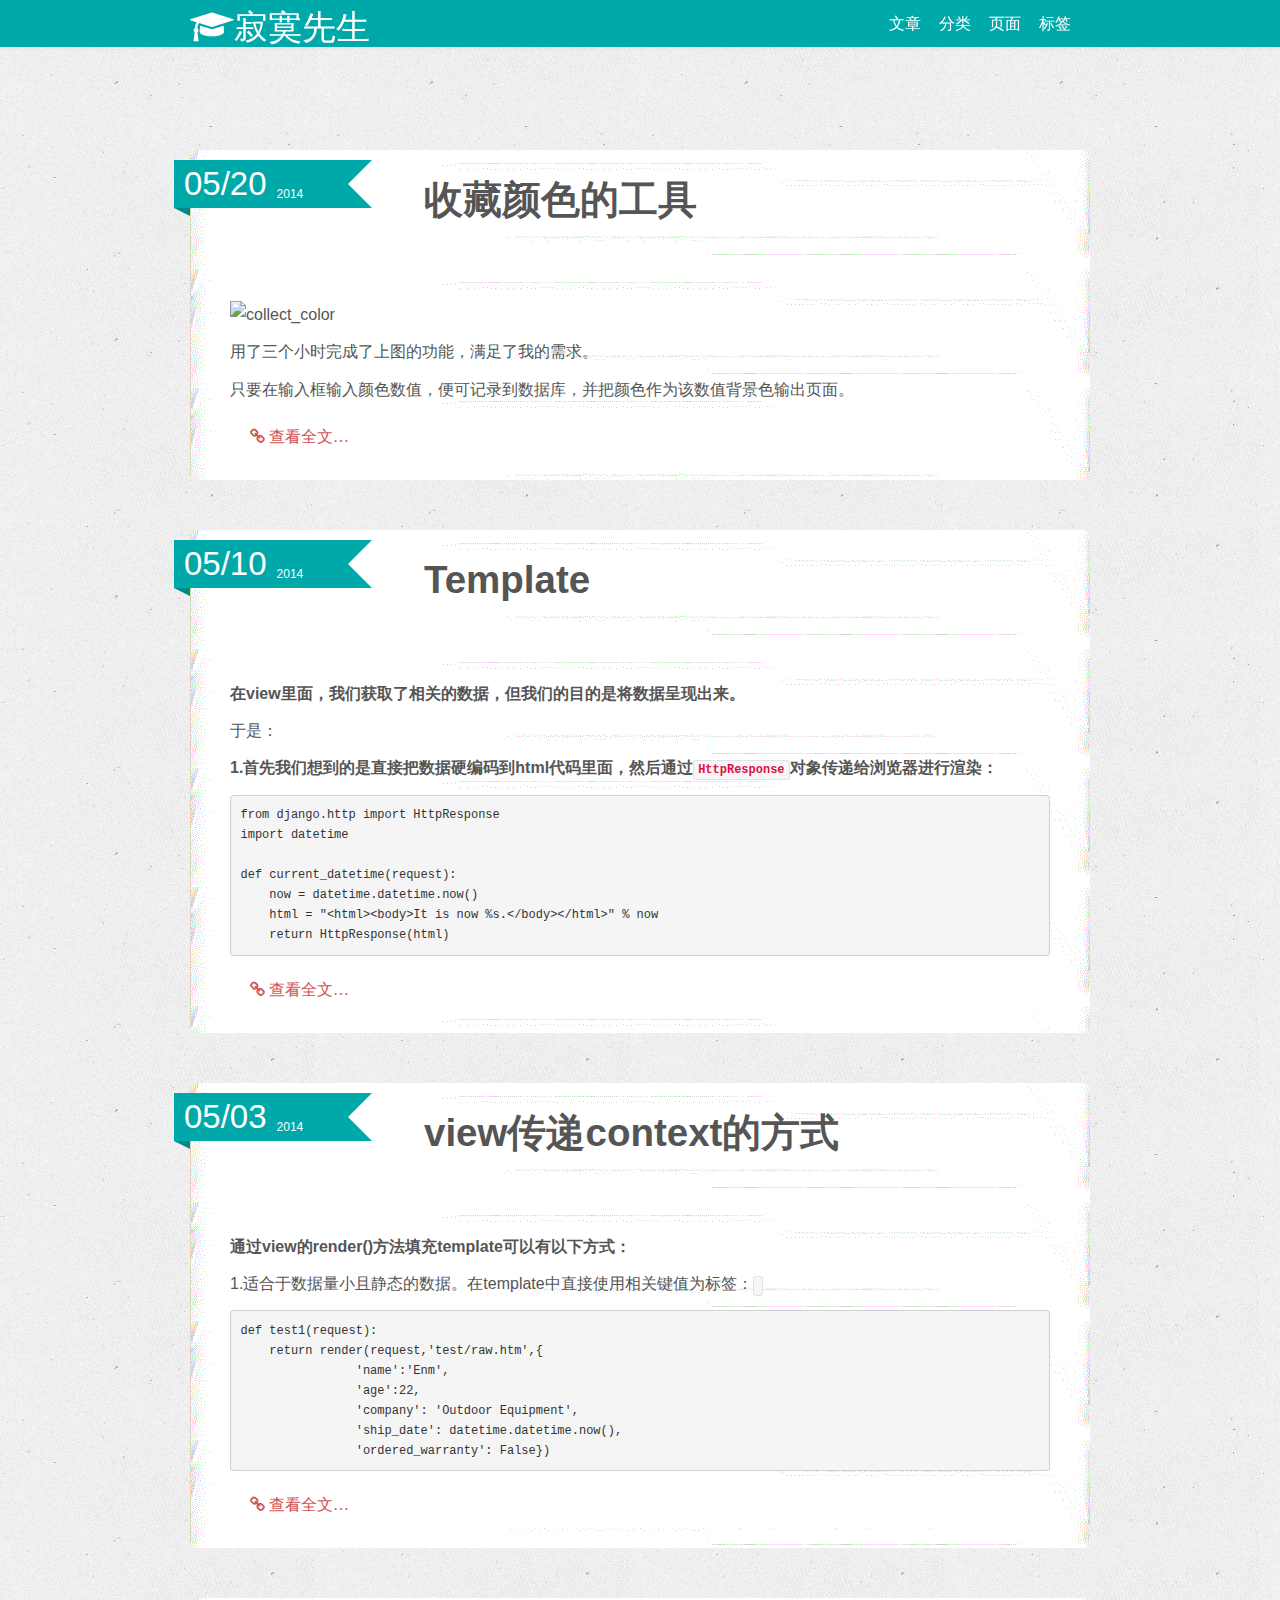
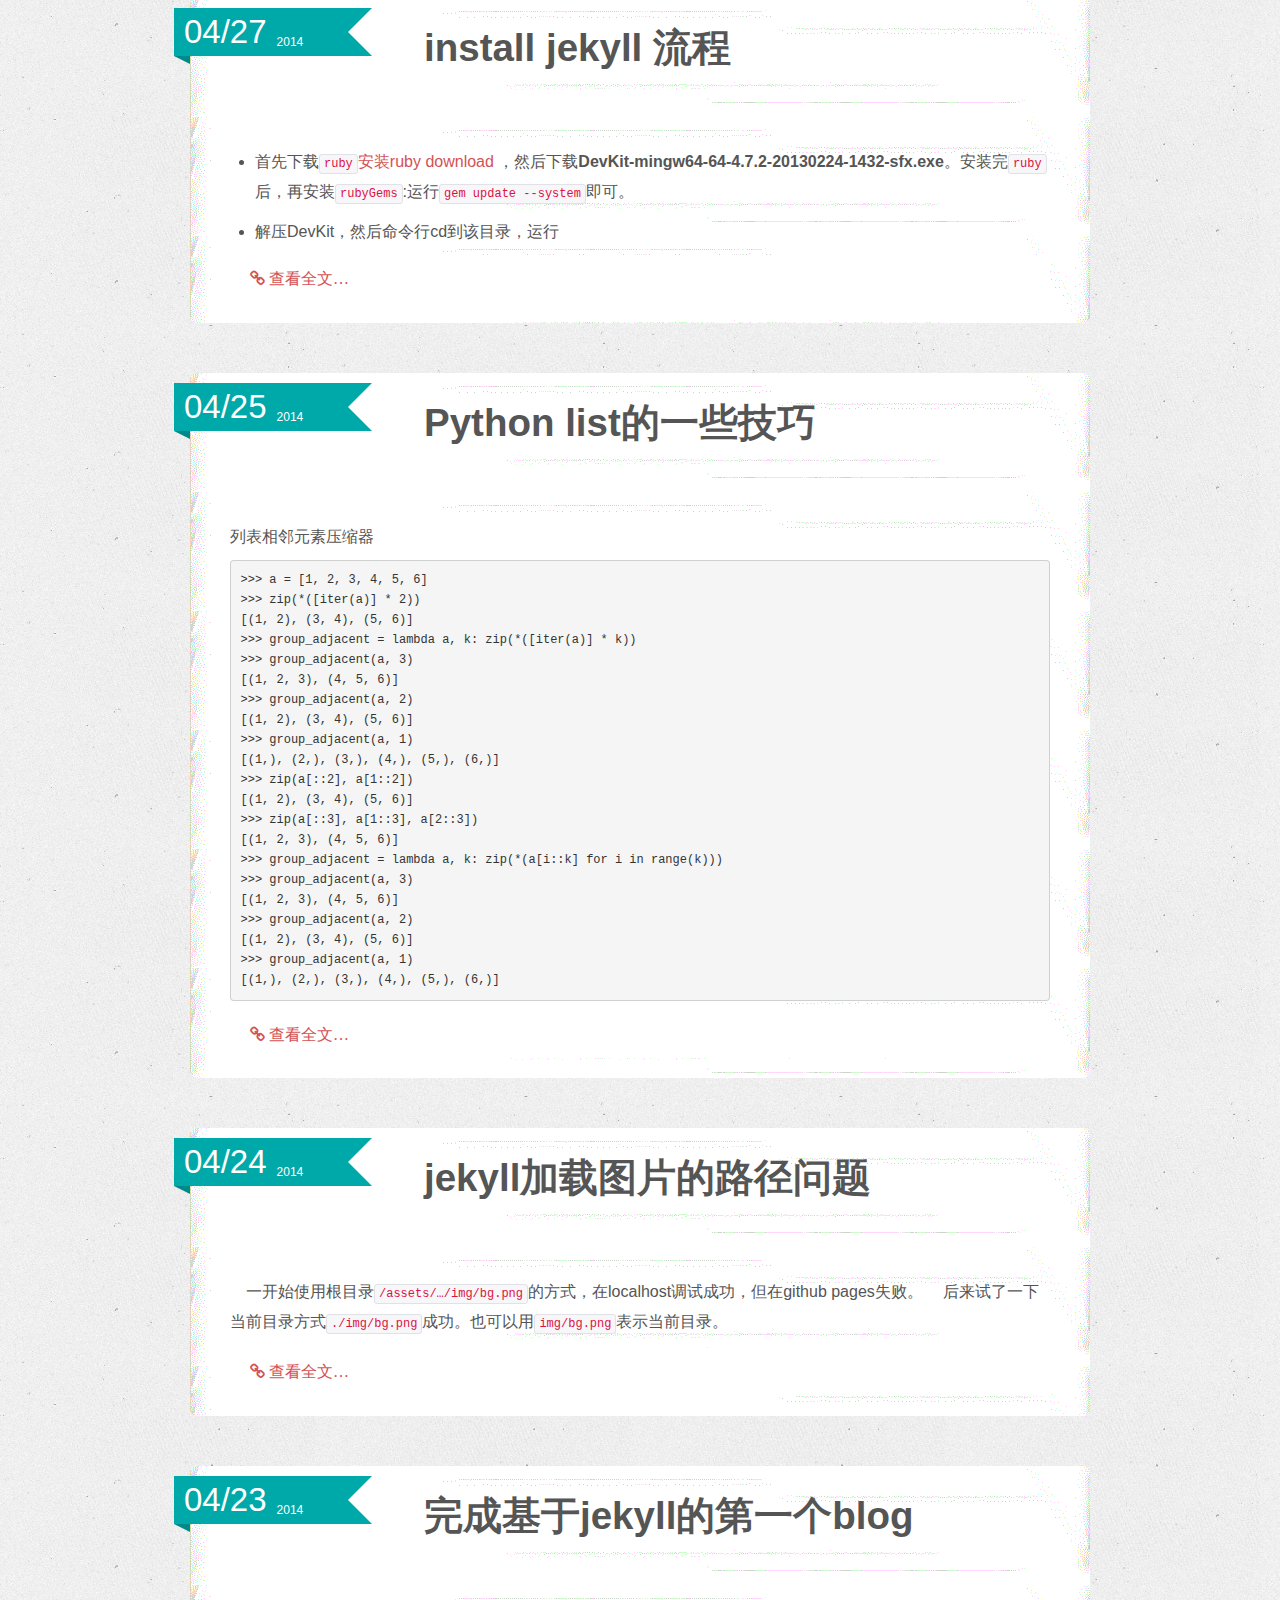
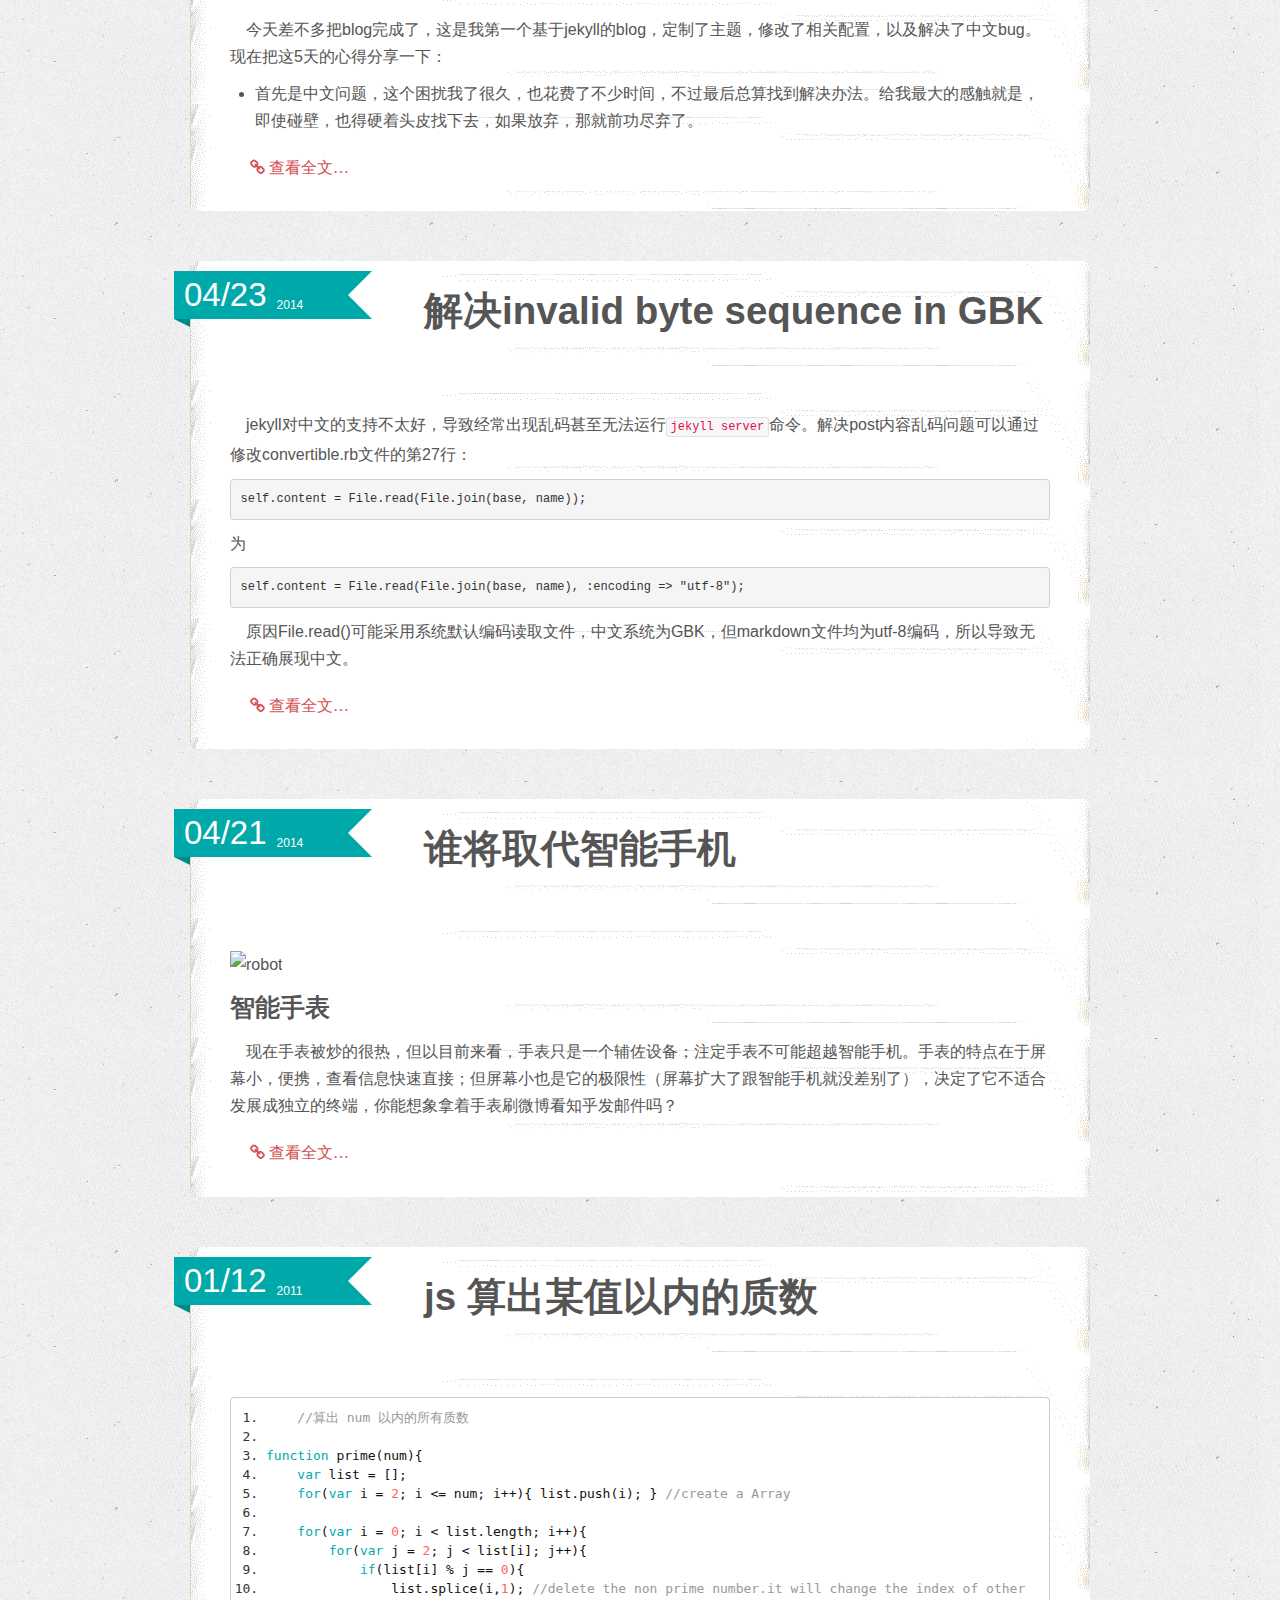
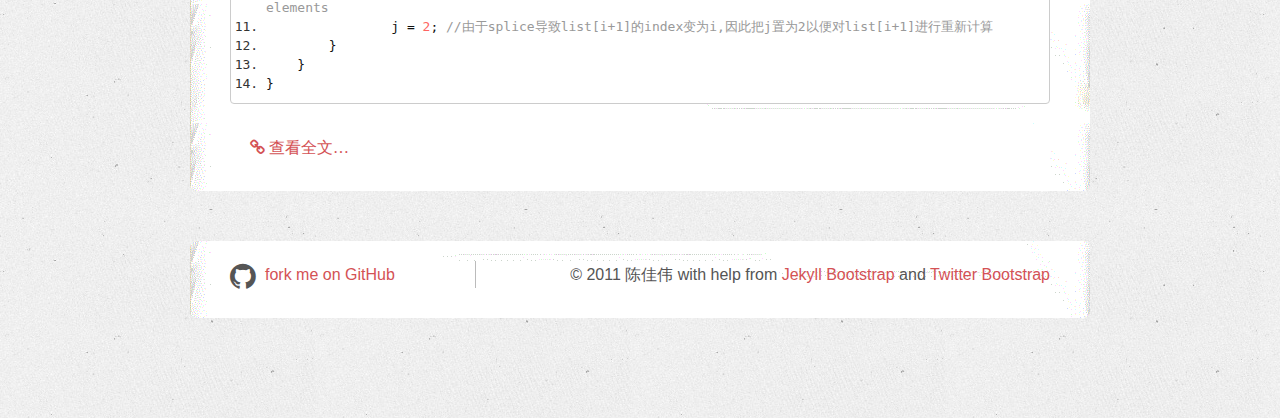
==== index.html @ 769a8546 "2" ====
<!DOCTYPE html>
<html lang="en">
  <head>
    <meta charset="utf-8">
    <title>寂寞先生</title>
    
    <meta name="author" content="陈佳伟">

    <!-- Enable responsive viewport -->
    <meta name="viewport" content="width=device-width, initial-scale=1.0">

    <!-- Le HTML5 shim, for IE6-8 support of HTML elements -->
    <!--[if lt IE 9]>
      <script src="http://html5shim.googlecode.com/svn/trunk/html5.js"></script>
    <![endif]-->

    <!-- Le styles -->
    <link href="/assets/themes/twitter/bootstrap/css/bootstrap.2.2.2.min.css" rel="stylesheet">
    <link href="/assets/themes/twitter/css/style.css?body=1" rel="stylesheet" type="text/css" media="all">
    <link href="/assets/themes/twitter/css/prettify.css" rel="stylesheet" type="text/css">
    <script src="/assets/themes/twitter/js/prettify.js"></script>
    <!-- Le fav and touch icons -->
  <!-- Update these with your own images
    <link rel="shortcut icon" href="images/favicon.ico">
    <link rel="apple-touch-icon" href="images/apple-touch-icon.png">
    <link rel="apple-touch-icon" sizes="72x72" href="images/apple-touch-icon-72x72.png">
    <link rel="apple-touch-icon" sizes="114x114" href="images/apple-touch-icon-114x114.png">
  -->

    <!-- atom & rss feed -->
    <link href="/atom.xml" type="application/atom+xml" rel="alternate" title="Sitewide ATOM Feed">
    <link href="/rss.xml" type="application/rss+xml" rel="alternate" title="Sitewide RSS Feed">
    
<!--    font-awesome-->
<link href="//netdna.bootstrapcdn.com/font-awesome/4.1.0/css/font-awesome.min.css" rel="stylesheet">
  
  </head>

  <body onload="prettyPrint()">
    <div class="navbar">
      <div class="navbar-inner">
       <div class="nav-narrow">
          <a class="brand" href="/"><span class="fa fa-mortar-board (alias)">寂寞先生</span></a>
          <ul class="nav">
            
            
            


  
    
      
      	
      	<li><a href="/archive.html">文章</a></li>
      	
      
    
  
    
      
    
  
    
      
      	
      	<li><a href="/categories.html">分类</a></li>
      	
      
    
  
    
      
    
  
    
      
      	
      	<li><a href="/pages.html">页面</a></li>
      	
      
    
  
    
      
    
  
    
      
    
  
    
      
      	
      	<li><a href="/tags.html">标签</a></li>
      	
      
    
  



          </ul>
        </div>
      </div>
    </div>

    <div class="container-narrow">

      <div class="content">
        
<!--
<div class="page-header">
  <h1>寂寞先生  <small>这，是一个寂寞的世界……</small></h1>
</div>
-->

<div class="row-fluid">
  <div class="span12">
    

<div class = "card">
        <div  class = "date_label">
            <div class="day_month">
                05/20
                </div>
                <div class="year">
                2014
                </div>
            </div> 
        <h1>收藏颜色的工具</h1>

<hr />

<p><img src="http://enml.github.io/blog/image/collect_color.jpg" alt="collect_color" /></p>

<p>用了三个小时完成了上图的功能，满足了我的需求。</p>

<p>只要在输入框输入颜色数值，便可记录到数据库，并把颜色作为该数值背景色输出页面。</p>


    <div class = "read_more">
        <a class="fa fa-link" href="/2014/05/20/collect_color">  查看全文&hellip;</a>
    </div>
    
</div>




<div class = "card">
        <div  class = "date_label">
            <div class="day_month">
                05/10
                </div>
                <div class="year">
                2014
                </div>
            </div> 
        <h1>Template</h1>

<hr />

<p><strong>在view里面，我们获取了相关的数据，但我们的目的是将数据呈现出来。</strong></p>

<p>于是：</p>

<p><strong>1.首先我们想到的是直接把数据硬编码到html代码里面，然后通过<code>HttpResponse</code>对象传递给浏览器进行渲染：</strong></p>

<pre><code>from django.http import HttpResponse
import datetime

def current_datetime(request):
    now = datetime.datetime.now()
    html = "&lt;html&gt;&lt;body&gt;It is now %s.&lt;/body&gt;&lt;/html&gt;" % now
    return HttpResponse(html)
</code></pre>


    <div class = "read_more">
        <a class="fa fa-link" href="/2014/05/10/template">  查看全文&hellip;</a>
    </div>
    
</div>




<div class = "card">
        <div  class = "date_label">
            <div class="day_month">
                05/03
                </div>
                <div class="year">
                2014
                </div>
            </div> 
        <h1>view传递context的方式</h1>

<hr />

<p><strong> 通过view的render()方法填充template可以有以下方式：</strong></p>

<p>1.适合于数据量小且静态的数据。在template中直接使用相关键值为标签：
<code></code></p>

<pre><code>def test1(request):
    return render(request,'test/raw.htm',{
                'name':'Enm',
                'age':22,
                'company': 'Outdoor Equipment',
                'ship_date': datetime.datetime.now(),
                'ordered_warranty': False})
</code></pre>


    <div class = "read_more">
        <a class="fa fa-link" href="/2014/05/03/view_render">  查看全文&hellip;</a>
    </div>
    
</div>




<div class = "card">
        <div  class = "date_label">
            <div class="day_month">
                04/27
                </div>
                <div class="year">
                2014
                </div>
            </div> 
        <h1>install jekyll 流程</h1>

<hr />

<ul>
<li><p>首先下载<code>ruby</code><a href="http://rubyinstaller.org/downloads/">安装ruby download</a> ，然后下载<strong>DevKit-mingw64-64-4.7.2-20130224-1432-sfx.exe</strong>。安装完<code>ruby</code>后，再安装<code>rubyGems</code>:运行<code>gem update --system</code>即可。</p></li>
<li><p>解压DevKit，然后命令行cd到该目录，运行</p></li>
</ul>



    <div class = "read_more">
        <a class="fa fa-link" href="/2014/04/27/install-jekyll">  查看全文&hellip;</a>
    </div>
    
</div>




<div class = "card">
        <div  class = "date_label">
            <div class="day_month">
                04/25
                </div>
                <div class="year">
                2014
                </div>
            </div> 
        <h1>Python list的一些技巧</h1>

<hr />

<p>列表相邻元素压缩器</p>

<pre><code>&gt;&gt;&gt; a = [1, 2, 3, 4, 5, 6]
&gt;&gt;&gt; zip(*([iter(a)] * 2))
[(1, 2), (3, 4), (5, 6)]
&gt;&gt;&gt; group_adjacent = lambda a, k: zip(*([iter(a)] * k))
&gt;&gt;&gt; group_adjacent(a, 3)
[(1, 2, 3), (4, 5, 6)]
&gt;&gt;&gt; group_adjacent(a, 2)
[(1, 2), (3, 4), (5, 6)]
&gt;&gt;&gt; group_adjacent(a, 1)
[(1,), (2,), (3,), (4,), (5,), (6,)]
&gt;&gt;&gt; zip(a[::2], a[1::2])
[(1, 2), (3, 4), (5, 6)]
&gt;&gt;&gt; zip(a[::3], a[1::3], a[2::3])
[(1, 2, 3), (4, 5, 6)]
&gt;&gt;&gt; group_adjacent = lambda a, k: zip(*(a[i::k] for i in range(k)))
&gt;&gt;&gt; group_adjacent(a, 3)
[(1, 2, 3), (4, 5, 6)]
&gt;&gt;&gt; group_adjacent(a, 2)
[(1, 2), (3, 4), (5, 6)]
&gt;&gt;&gt; group_adjacent(a, 1)
[(1,), (2,), (3,), (4,), (5,), (6,)]
</code></pre>


    <div class = "read_more">
        <a class="fa fa-link" href="/2014/04/25/python-code">  查看全文&hellip;</a>
    </div>
    
</div>




<div class = "card">
        <div  class = "date_label">
            <div class="day_month">
                04/24
                </div>
                <div class="year">
                2014
                </div>
            </div> 
        <h1>jekyll加载图片的路径问题</h1>

<hr />

<p>　一开始使用根目录<code>/assets/…/img/bg.png</code>的方式，在localhost调试成功，但在github pages失败。
　后来试了一下当前目录方式<code>./img/bg.png</code>成功。也可以用<code>img/bg.png</code>表示当前目录。</p>


    <div class = "read_more">
        <a class="fa fa-link" href="/2014/04/24/directory">  查看全文&hellip;</a>
    </div>
    
</div>




<div class = "card">
        <div  class = "date_label">
            <div class="day_month">
                04/23
                </div>
                <div class="year">
                2014
                </div>
            </div> 
        <h1>完成基于jekyll的第一个blog</h1>

<hr />

<p>　今天差不多把blog完成了，这是我第一个基于jekyll的blog，定制了主题，修改了相关配置，以及解决了中文bug。现在把这5天的心得分享一下：</p>

<ul>
<li>首先是中文问题，这个困扰我了很久，也花费了不少时间，不过最后总算找到解决办法。给我最大的感触就是，即使碰壁，也得硬着头皮找下去，如果放弃，那就前功尽弃了。</li>
</ul>



    <div class = "read_more">
        <a class="fa fa-link" href="/2014/04/23/finish-jekyll">  查看全文&hellip;</a>
    </div>
    
</div>




<div class = "card">
        <div  class = "date_label">
            <div class="day_month">
                04/23
                </div>
                <div class="year">
                2014
                </div>
            </div> 
        <h1>解决invalid byte sequence in GBK</h1>

<hr />

<p>　jekyll对中文的支持不太好，导致经常出现乱码甚至无法运行<code>jekyll server</code>命令。解决post内容乱码问题可以通过修改convertible.rb文件的第27行：</p>

<pre><code>self.content = File.read(File.join(base, name));
</code></pre>

<p>为</p>

<pre><code>self.content = File.read(File.join(base, name), :encoding =&gt; "utf-8");
</code></pre>

<p>　原因File.read()可能采用系统默认编码读取文件，中文系统为GBK，但markdown文件均为utf-8编码，所以导致无法正确展现中文。</p>


    <div class = "read_more">
        <a class="fa fa-link" href="/2014/04/23/chinese-messy-code">  查看全文&hellip;</a>
    </div>
    
</div>




<div class = "card">
        <div  class = "date_label">
            <div class="day_month">
                04/21
                </div>
                <div class="year">
                2014
                </div>
            </div> 
        <h1>谁将取代智能手机</h1>

<hr />

<p><img src="http://www.wccbr.com/wp-content/uploads/2013/03/Robot_Wallpaper_1.jpg" alt="robot" /></p>

<h3><strong>智能手表</strong></h3>

<p>　现在手表被炒的很热，但以目前来看，手表只是一个辅佐设备；注定手表不可能超越智能手机。手表的特点在于屏幕小，便携，查看信息快速直接；但屏幕小也是它的极限性（屏幕扩大了跟智能手机就没差别了），决定了它不适合发展成独立的终端，你能想象拿着手表刷微博看知乎发邮件吗？</p>


    <div class = "read_more">
        <a class="fa fa-link" href="/2014/04/21/future">  查看全文&hellip;</a>
    </div>
    
</div>




<div class = "card">
        <div  class = "date_label">
            <div class="day_month">
                01/12
                </div>
                <div class="year">
                2011
                </div>
            </div> 
        <h1>js 算出某值以内的质数</h1>

<hr />

<pre class="prettyprint linenums">
    //算出 num 以内的所有质数
 
function prime(num){
    var list = [];
    for(var i = 2; i <= num; i++){ list.push(i); } //create a Array
    
    for(var i = 0; i < list.length; i++){
        for(var j = 2; j < list[i]; j++){
            if(list[i] % j == 0){
                list.splice(i,1); //delete the non prime number.it will change the index of other elements
                j = 2; //由于splice导致list[i+1]的index变为i,因此把j置为2以便对list[i+1]进行重新计算
        }
    }
}
</pre>


    <div class = "read_more">
        <a class="fa fa-link" href="/2011/01/12/prime">  查看全文&hellip;</a>
    </div>
    
</div>




  </div>
</div>


      </div>
      
      <footer class="card clearfix">
        <span style="font-size:30px;"class="fa fa-github pull-left"></span><a href="https://github.com/enml/blog" style="display:inline-block;padding-right:80px;border-right:1px solid #bbb">fork me on GitHub</a>
        <p class="pull-right">&copy; 2011 陈佳伟
          with help from <a href="http://jekyllbootstrap.com" target="_blank" title="The Definitive Jekyll Blogging Framework">Jekyll Bootstrap</a>
          and <a href="http://twitter.github.com/bootstrap/" target="_blank">Twitter Bootstrap</a>
        </p>
        
      </footer>

    </div>

    
  </body>
</html>
---- assets/themes/twitter/css/style.css ----
body{ background: url("img/body_bg.png") repeat;}

.fa.fa-arrow-circle-right{
    margin-right: 15px;
}
 
/*navbar bgcolor -- float*/
.navbar .navbar-inner{ 
  background-color: #00a9a9;
  }

.navbar .nav {  
  float: right; }



/*page container -- card style -- */
.nav-narrow{  
  margin: 0 auto;
  max-width: 900px;}



.card { 
  max-width: 900px;
  background: url("img/card_bg.jpg") rgba(255,255,255,0.6) repeat center top; 
  }

.container-narrow > hr { 
  margin: 30px 0; }

.read_more {
  padding: 10px 20px;

  background-color: #fff;
}


/* posts index */

.post > h3.title { 
  position: relative;
  padding-top: 10px; }

.post > h3.title span.date {  
  position: absolute;
  right: 0;
  font-size: 0.9em; }

.post > .more { 
  margin: 10px 0;
  text-align: left; }

/* post-full*/
.post-full .date { 
  margin-bottom: 20px;
  font-weight: bold; }

/* tag_box */
.tag_box { 
  list-style: none;
  margin: 0;
  overflow: hidden; }

.tag_box li {
  line-height: 28px; }

.tag_box li i {
  opacity: 0.9; }

.tag_box.inline li { 
  float: left; }

.tag_box a {
  padding: 3px 6px;
  margin: 2px;
  background: rgb(0,173,207);
  color: #fff;
  border-radius: 5px;
  text-decoration: none;
                 }

.tag_box a span {
  vertical-align: super;
  font-size: 0.8em; }

.tag_box a:hover {
  background-color: #e5e5e5; }

.tag_box a.active {
  background: #57A957;
  border: 1px solid #4c964d;
  color: #FFF; }



.hat_title{
/*    margin: -20px -40px 20px;*/
    padding: 30px 0 20px 0;
/*    background-color: rgb(229, 229, 229);*/
/*    color: rgb(0,173,207);*/
    font-size: 58px;
    font-weight: 100;
}
.post_list{
    margin-left: 60px;
}
---- assets/themes/twitter/css/prettify.css ----
/* Hemisu Light */
/* Original theme - http://noahfrederick.com/vim-color-scheme-hemisu/ */
.prettyprint {
  background: white;
  font-family: Menlo, 'Bitstream Vera Sans Mono', 'DejaVu Sans Mono', Monaco, Consolas, monospace;
  font-size: 13px;
  line-height: 1.5 !important;
  border: 1px solid #ccc;
  padding: 10px;
}

.pln {
  color: #111111;
}

@media screen {
  .str {
    color: #739200;
  }

  .kwd {
    color: #00a9a9;
  }

  .com {
    color: #999999;
  }

  .typ {
    color: #ff0055;
  }

  .lit {
    color: rgb(254,100,98);
  }

  .pun {
    color: #111111;
  }

  .opn {
    color: #111111;
  }

  .clo {
    color: #111111;
  }

  .tag {
    color: #111111;
  }

  .atn {
    color: #739200;
  }

  .atv {
    color: #ff0055;
  }

  .dec {
    color: #111111;
  }

  .var {
    color: #111111;
  }

  .fun {
    color: #538192;
  }
}
@media print, projection {
  .str {
    color: #006600;
  }

  .kwd {
    color: #006;
    font-weight: bold;
  }

  .com {
    color: #600;
    font-style: italic;
  }

  .typ {
    color: #404;
    font-weight: bold;
  }

  .lit {
    color: #004444;
  }

  .pun, .opn, .clo {
    color: #444400;
  }

  .tag {
    color: #006;
    font-weight: bold;
  }

  .atn {
    color: #440044;
  }

  .atv {
    color: #006600;
  }
}
/* Specify class=linenums on a pre to get line numbering */
ol.linenums {
  margin-top: 0;
  margin-bottom: 0;
}

/* IE indents via margin-left */
li.L0,
li.L1,
li.L2,
li.L3,
li.L4,
li.L5,
li.L6,
li.L7,
li.L8,
li.L9 {
  /* */
}

/* Alternate shading for lines */
li.L1,
li.L3,
li.L5,
li.L7,
li.L9 {
  /* */
}

.prettyprint li{
    line-height: 19px;
}
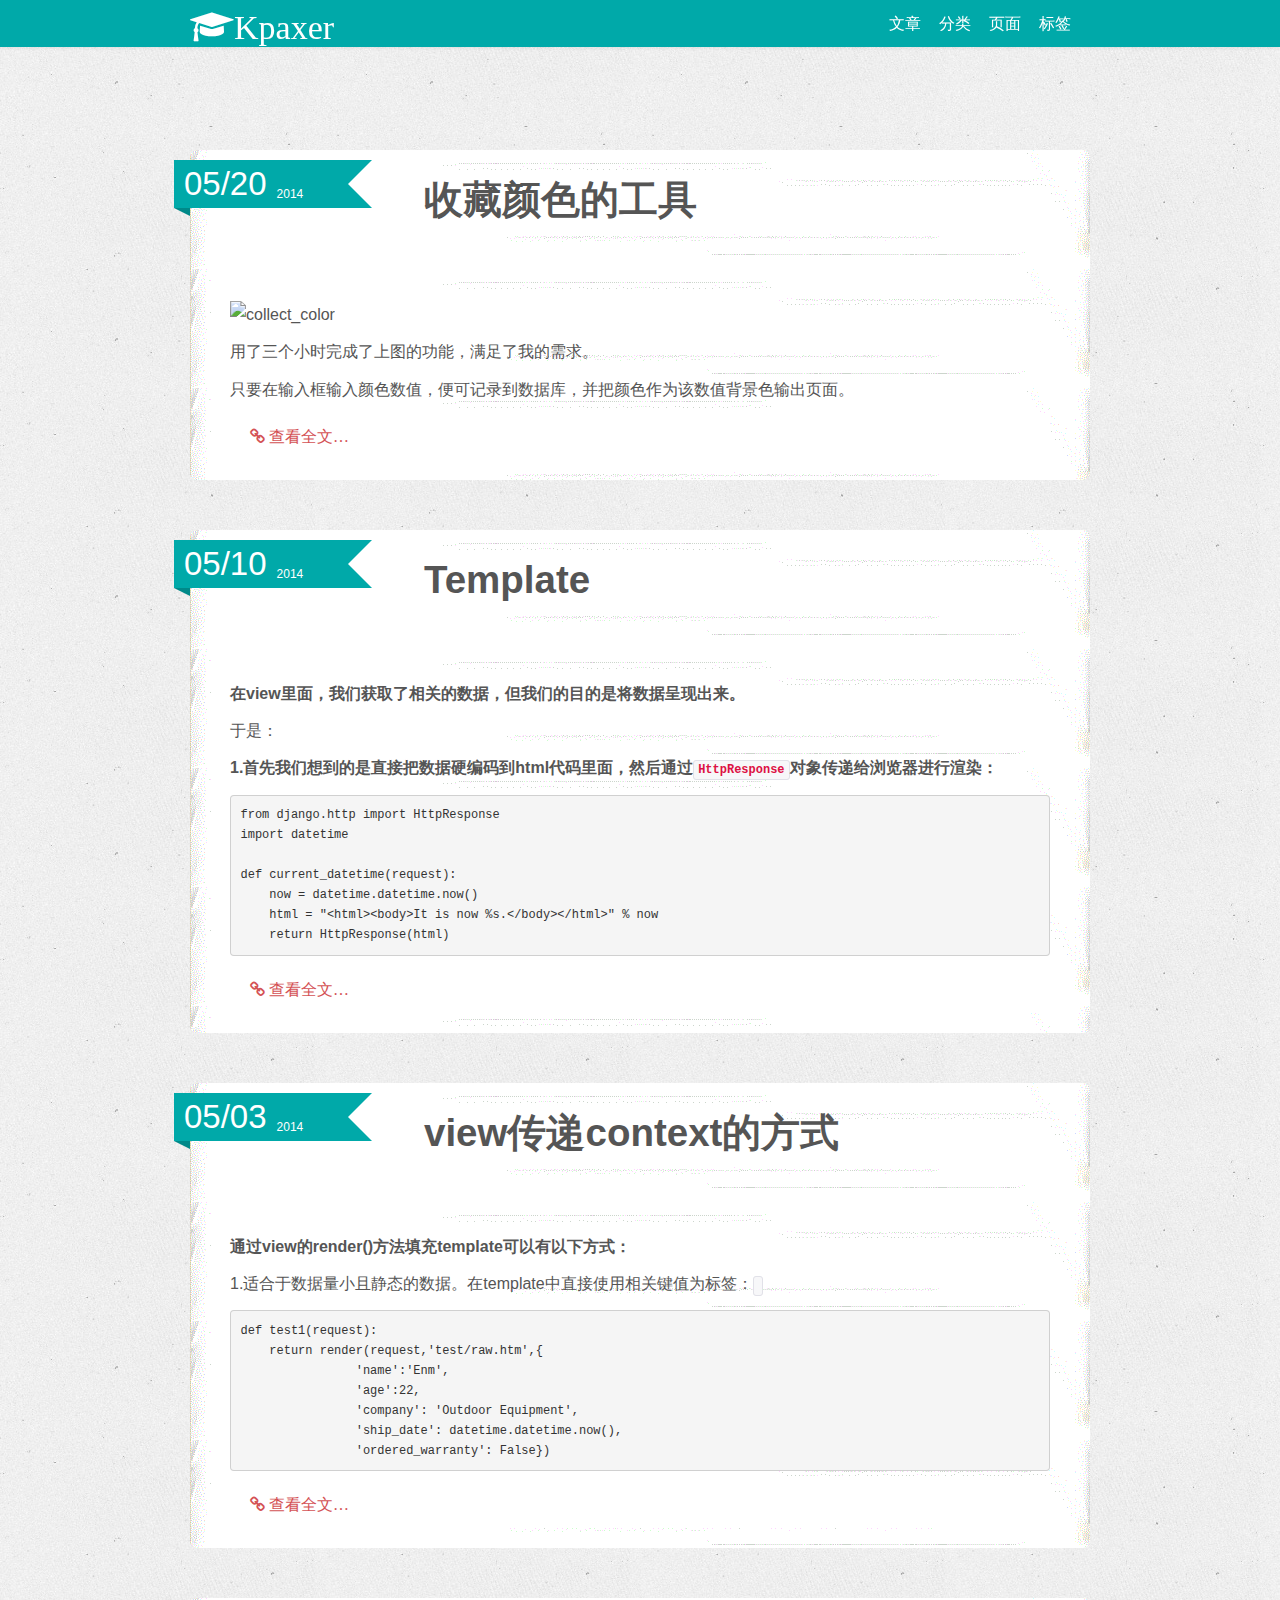
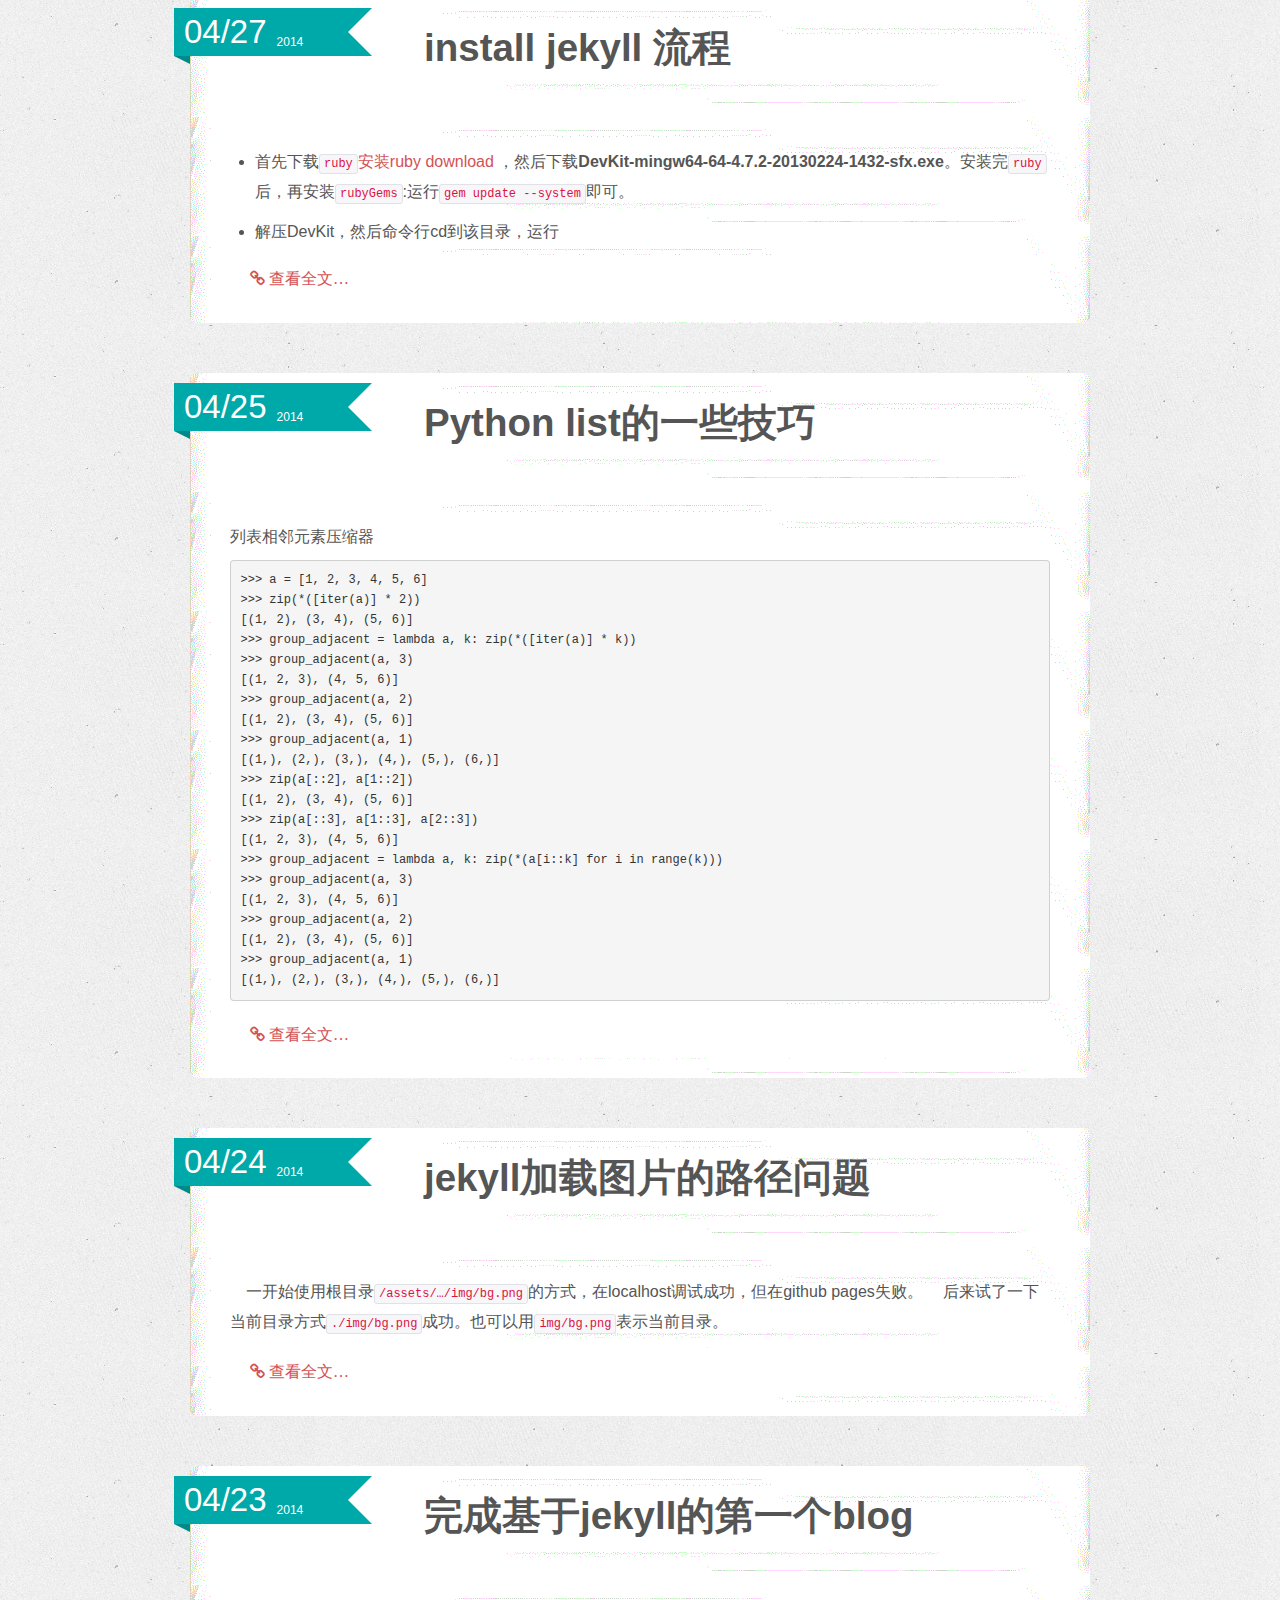
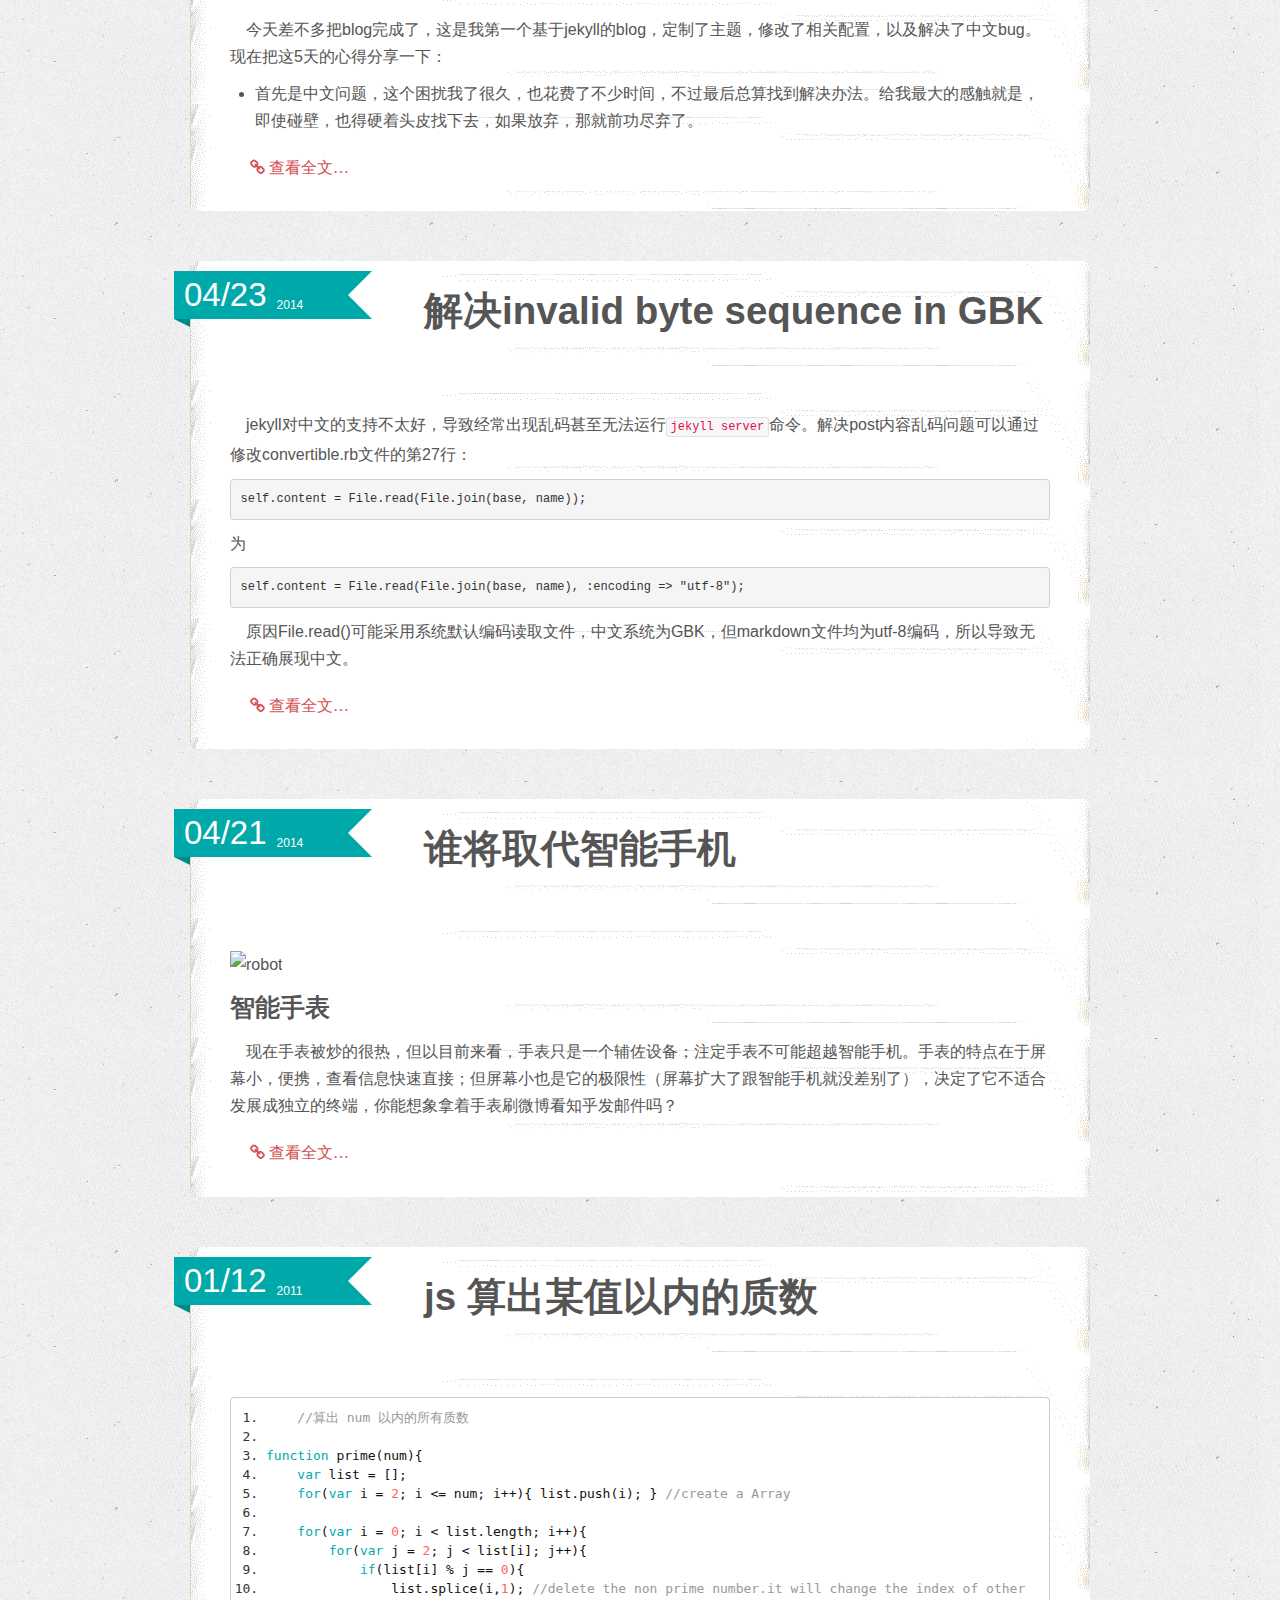
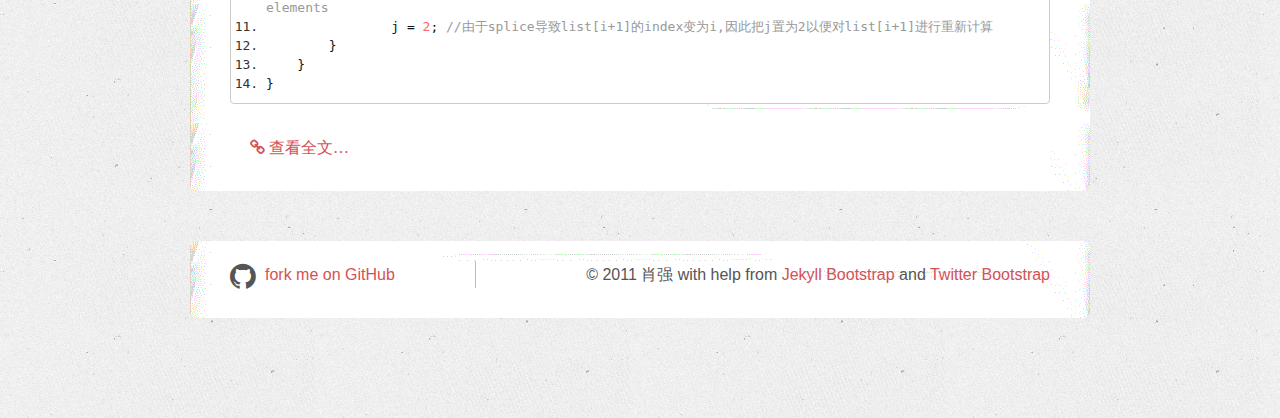
==== commit d3923f87: "2" ====
--- a/index.html
+++ b/index.html
@@ -3,9 +3,9 @@
 <html lang="en">
   <head>
     <meta charset="utf-8">
-    <title>寂寞先生</title>
-    
-    <meta name="author" content="陈佳伟">
+    <title>Kpaxer</title>
+    
+    <meta name="author" content="肖强">
 
     <!-- Enable responsive viewport -->
     <meta name="viewport" content="width=device-width, initial-scale=1.0">
@@ -41,7 +41,7 @@
     <div class="navbar">
       <div class="navbar-inner">
        <div class="nav-narrow">
-          <a class="brand" href="/"><span class="fa fa-mortar-board (alias)">寂寞先生</span></a>
+          <a class="brand" href="/"><span class="fa fa-mortar-board (alias)">Kpaxer</span></a>
           <ul class="nav">
             
             
@@ -111,7 +111,7 @@
         
 <!--
 <div class="page-header">
-  <h1>寂寞先生  <small>这，是一个寂寞的世界……</small></h1>
+  <h1>Kpaxer  <small>这，是一个寂寞的世界……</small></h1>
 </div>
 -->
 
@@ -468,7 +468,7 @@
       
       <footer class="card clearfix">
         <span style="font-size:30px;"class="fa fa-github pull-left"></span><a href="https://github.com/enml/blog" style="display:inline-block;padding-right:80px;border-right:1px solid #bbb">fork me on GitHub</a>
-        <p class="pull-right">&copy; 2011 陈佳伟
+        <p class="pull-right">&copy; 2011 肖强
           with help from <a href="http://jekyllbootstrap.com" target="_blank" title="The Definitive Jekyll Blogging Framework">Jekyll Bootstrap</a>
           and <a href="http://twitter.github.com/bootstrap/" target="_blank">Twitter Bootstrap</a>
         </p>
